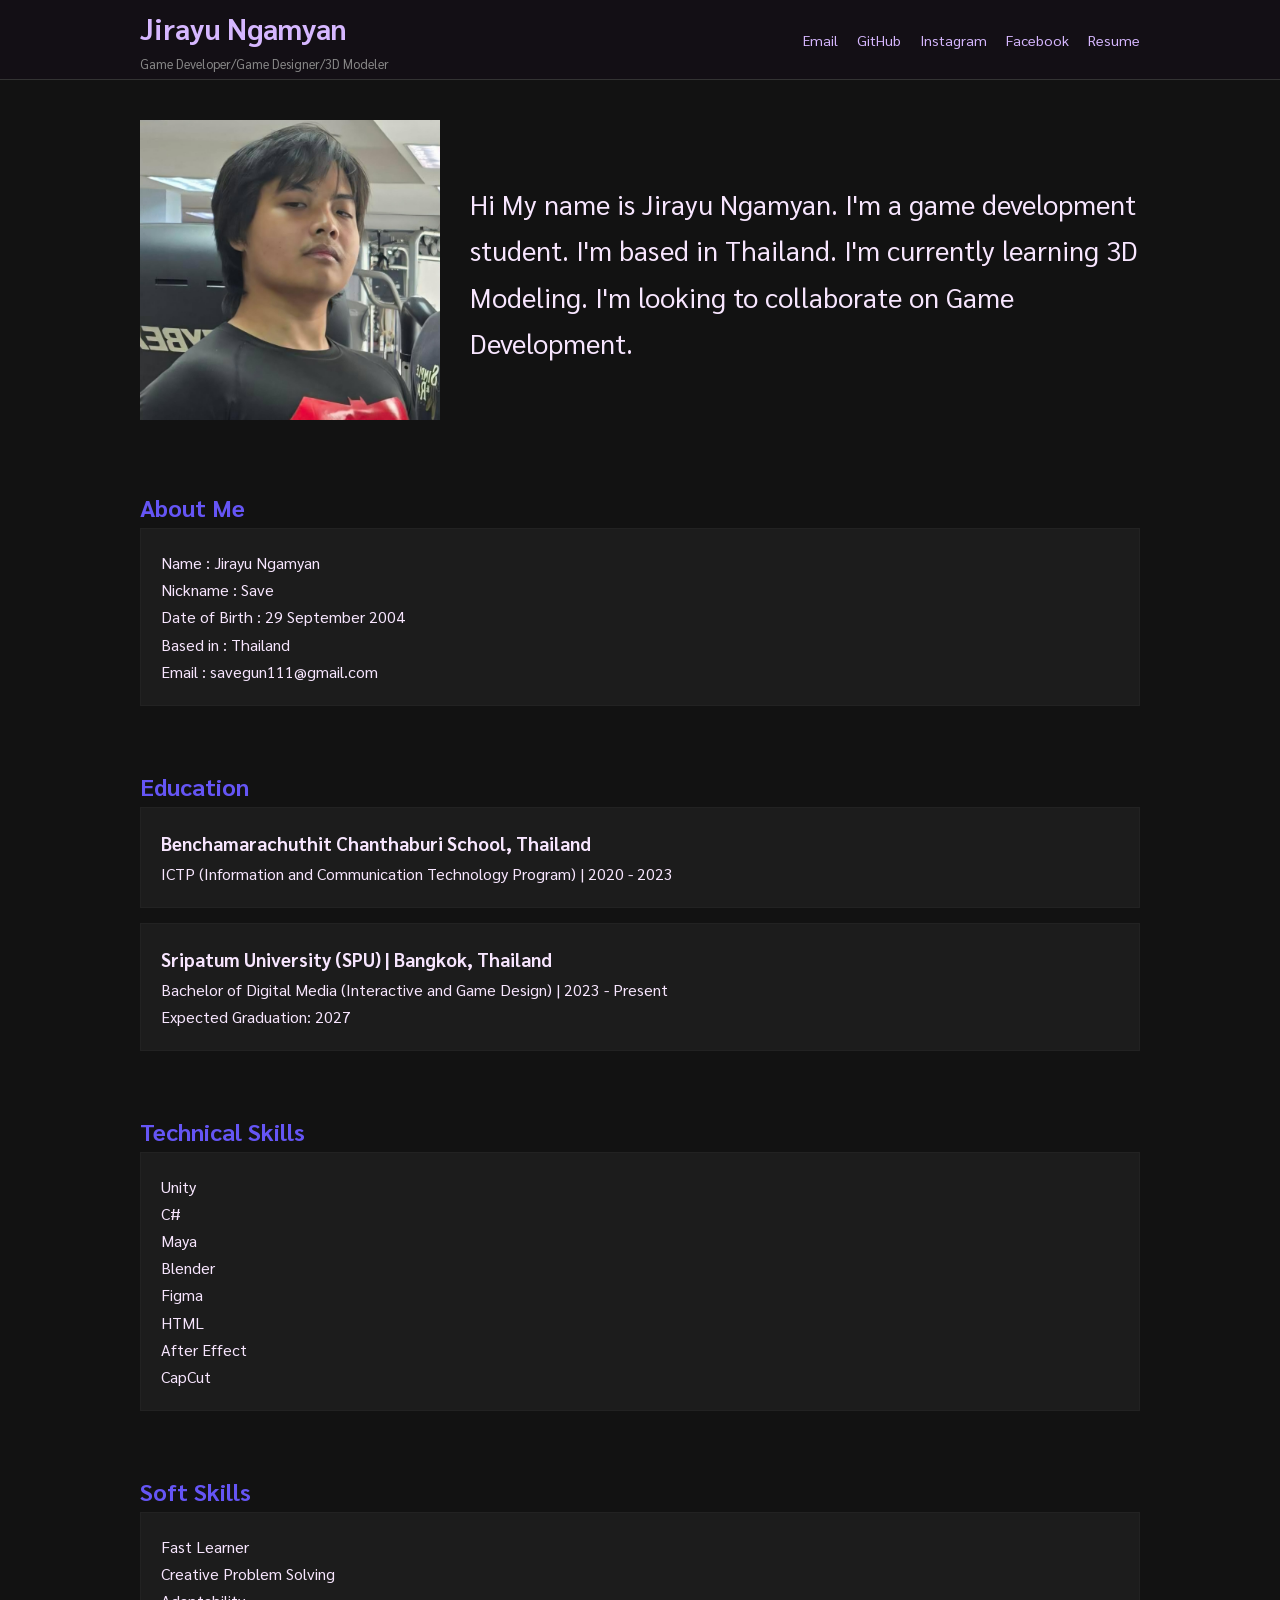
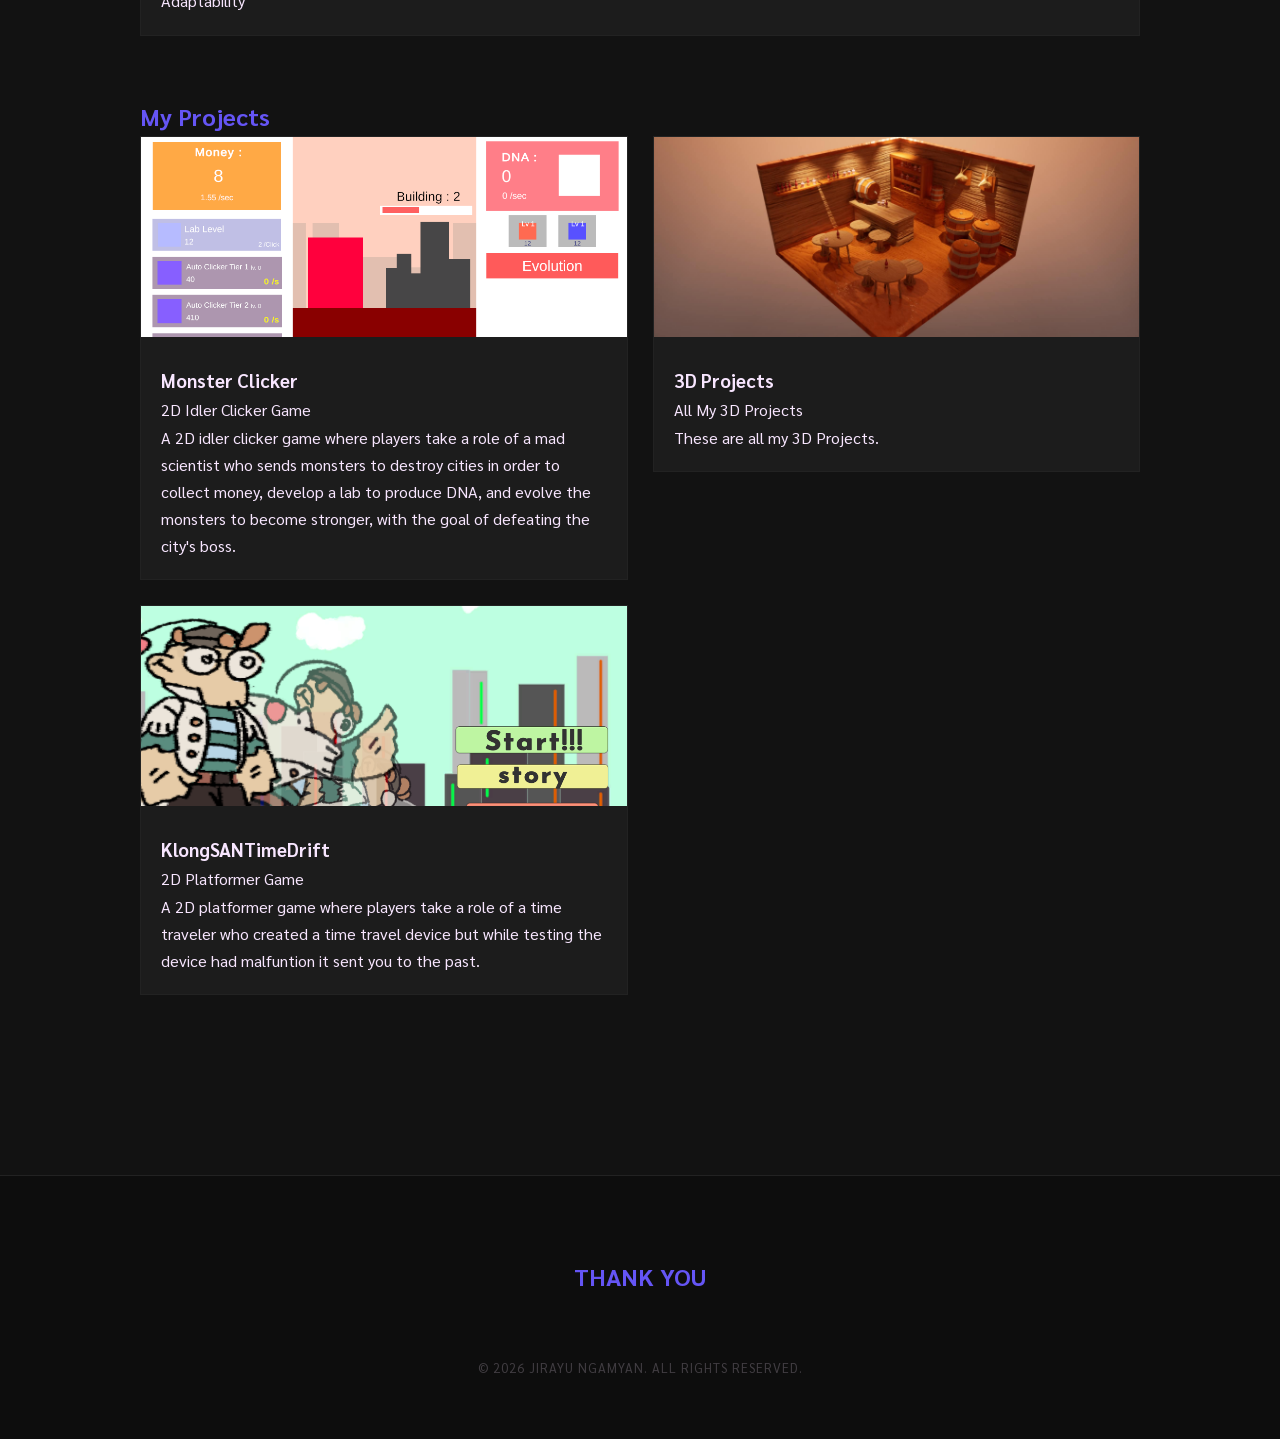
==== index.html @ 4897fbf7 "Add files via upload" ====
<!DOCTYPE html>
<html lang="th">
<head>
    <meta charset="utf-8">
    <meta content="width=device-width, initial-scale=1.0" name="viewport">
    <title>Jirayu Ngamyan | Game Developer/Game Designer/3D Modeler</title>
    <link rel="stylesheet" href="style.css">
    <link href="https://fonts.googleapis.com" rel="preconnect"/>
    <link crossorigin="" href="https://fonts.gstatic.com" rel="preconnect"/>
    <link href="https://fonts.googleapis.com/css2?family=Sarabun:wght@300;400;500;700&amp;display=swap" rel="stylesheet"/>
</head>
<body>

    <header>
        <div class="container header-flex">
            <div class="name-box">
                <h1 style="font-size: 1.8rem;">Jirayu Ngamyan</h1>
                <p class="role">Game Developer/Game Designer/3D Modeler</p>
            </div>
            <div class="social-links">
                <a href="mailto:savegun111@gmail.com" target="_blank">Email</a>
                <a href="https://github.com/SAVEboiz" target="_blank">GitHub</a>
                <a href="https://www.instagram.com/j.save_/" target="_blank">Instagram</a>
                <a href="https://www.facebook.com/jirayu.ngamyan" target="_blank">Facebook</a>
                <a href="resume/resume.pdf" target="_blank">Resume</a>
            </div>
        </div>
    </header>

    <main class="container">
        <section class="save">
            <div class="profile-img">
                <img src="img/save.jpg" alt="Profile">
            </div>
            <p style="font-size: 1.7rem;">
                Hi My name is Jirayu Ngamyan. I'm a game development student. I'm based in Thailand. I'm currently learning 3D Modeling. I'm looking to collaborate on Game Development.
            </p>
            
        </section>
        <section class="aboutmesave">
            <h2>About Me</h2>
            <div class="aboutme">
                <p>Name : Jirayu Ngamyan</p>
                <p>Nickname : Save</p>
                <p>Date of Birth : 29 September 2004</p>
                <p>Based in : Thailand</p>
                <p>Email : savegun111@gmail.com</p>
            </div>
        </section>

        <section class="education">
            <h2>Education</h2>
            <div class="educate">
                <h3>Benchamarachuthit Chanthaburi School, Thailand</h3>
                <p>ICTP (Information and Communication Technology Program) | 2020 - 2023</p>
            </div>
            <div class="educate">
                <h3>Sripatum University (SPU) | Bangkok, Thailand</h3>
                <p>Bachelor of Digital Media (Interactive and Game Design) | 2023 - Present</p>
                <p>Expected Graduation: 2027</p>
            </div>
        </section>

        <section class="skills">
            <h2>Technical Skills</h2>
            <div class="tag-cloud">
                <p>Unity</p>
                <p>C#</p>
                <p>Maya</p>
                <p>Blender</p>
                <p>Figma</p>
                <p>HTML</p>
                <p>After Effect</p>
                <p>CapCut</p>
            </div> 
        </section>
        <section class="softskills">
            <h2>Soft Skills</h2>
            <div class="softskill">
                <p>Fast Learner</p>
                <p>Creative Problem Solving</p>
                <p>Adaptability</p>
            </div>
        </section>


        <section class="projects">
            <h2>My Projects</h2>
            <div class="project-grid">
                <a href="proj_MonsClick.html" class="project-card-link">
                    <div class="project-card">
                        <img src="img/MonsClicker.png" alt="Monster Clicker">
                        <div class="card-body">
                            <h3>Monster Clicker</h3>
                            <p class="sub">2D Idler Clicker Game</p>
                            <p>A 2D idler clicker game where players take a role of a mad scientist who sends monsters to destroy cities in order to collect money, develop a lab to produce DNA, and evolve the monsters to become stronger, with the goal of defeating the city's boss.</p>
                        </div>
                    </div>
                </a>
                <a href="3dproj.html" class="project-card-link">
                    <div class="project-card">
                        <img src="img/Saloon.jpg" alt="">
                        <div class="card-body">
                            <h3>3D Projects</h3>
                            <p class="sub">All My 3D Projects</p>
                            <p>These are all my 3D Projects.</p>
                        </div>
                    </div>
                </a>
                <a href="klongsan.html" class="project-card-link">
                    <div class="project-card">
                        <img src="img/cover.png" alt="KlongSan">
                        <div class="card-body">
                            <h3>KlongSANTimeDrift</h3>
                            <p class="sub">2D Platformer Game</p>
                            <p>A 2D platformer game where players take a role of a time traveler who created a time travel device but while testing the device had malfuntion it sent you to the past.</p>
                        </div>
                    </div>
                </a>

            </div>
        </section>
    </main>

    <footer>
        <div class="container">
            <h2>THANK YOU</h2>
            <p class="copyright">© 2026 Jirayu Ngamyan. All Rights Reserved.</p>
        </div>
    </footer>

</body>
</html>
---- style.css ----
/* --- 1. Base & Animations Setup --- */
* {
    margin: 0;
    padding: 0;
    box-sizing: border-box;
}

/* แยก Animation: Header แค่จางปรากฏ (Fade In) */
@keyframes fadeInHeader {
    from { opacity: 0; }
    to { opacity: 1; }
}

/* แยก Animation: เนื้อหาให้จางและเลื่อนขึ้น (Fade In + Slide Up) */
@keyframes fadeInUp {
    from { opacity: 0; transform: translateY(30px); }
    to { opacity: 1; transform: translateY(0); }
}

body {
    background-color: #121212;
    color: hsl(283, 100%, 95%);
    font-family: 'Sarabun', sans-serif;
    line-height: 1.7;
}

/* --- 2. Fixed Header --- */
header { 
    height: 80px; 
    background-color: rgba(20, 16, 22, 0.98); 
    backdrop-filter: blur(10px);
    position: fixed; 
    top: 0;
    left: 0;
    width: 100%;
    z-index: 9999; 
    border-bottom: 1px solid #333;
    display: flex;
    align-items: center;
    
    /* ให้ Header ค่อยๆ ปรากฏขึ้นแบบนิ่งๆ */
    animation: fadeInHeader 0.5s ease-in forwards;
}

.header-flex {
    display: flex;
    justify-content: space-between;
    align-items: center;
    width: 90%;
    max-width: 1000px;
    margin: 0 auto;
}

.name-box h1 { font-size: 1.5rem; color: #d6b7ff; }
.name-box .role { color: #888; font-size: 0.8rem; }

.social-links a {
    color: #d6b7ff;
    text-decoration: none;
    margin-left: 15px;
    font-size: 0.9rem;
    transition: 0.3s;
}

/* --- 3. Container Management (แก้บัคหน้า Index และ Project ซ้อนกัน) --- */
/* บังคับให้เนื้อหาที่ต่อจาก Header เว้นระยะลงมาเสมอ */
header + .container, 
header + main.container {
    margin-top: 100px !important; 
    /* ให้เนื้อหาค่อยๆ เลื่อนขึ้นมาดูมีมิติ */
    animation: fadeInUp 0.8s ease-out forwards;
}

.container {
    width: 90%;
    max-width: 1000px;
    margin: 0 auto;
    padding: 20px 0;
}

/* --- 4. Main Sections (Index Page) --- */
section { margin-bottom: 60px; }
h2 { color: #6555f5}

.save { display: flex; align-items: center; gap: 30px; }
.profile-img img { width: 300px; height: 300px; object-fit: cover; }

.educate{
    background: #1c1c1c;
    padding: 20px;
    margin-bottom: 15px;
    border: 1px solid #222;
}

.aboutme{
    background: #1c1c1c;
    padding: 20px;
    margin-bottom: 15px;
    border: 1px solid #222;
}

.softskill{
    background: #1c1c1c;
    padding: 20px;
    margin-bottom: 15px;
    border: 1px solid #222;
}

.tag-cloud {
    background: #1c1c1c;
    padding: 20px;
    margin-bottom: 15px;
    border: 1px solid #222;
}

/* --- 5. Project Grid & Cards --- */
.project-grid {
    display: grid;
    grid-template-columns: repeat(2, 1fr); 
    gap: 25px;
}
.project-card-link { text-decoration: none; color: inherit; }
.project-card {
    background: #1c1c1c;
    overflow: hidden;
    border: 1px solid #222;
    transition: 0.3s;
}
.project-card:hover { transform: translateY(-5px); border-color: #6555f5; }
.project-card img { width: 100%; height: 200px; object-fit: cover; }
.card-body { padding: 20px; }

/* --- 6. Project Detail Page Specific --- */
.back-link { 
    color: #aea6f8; 
    text-decoration: none; 
    display: block; 
    border: 2px solid #aea6f8;
    width: fit-content;
    padding: 12px 30px;
    margin-bottom: 0 auto 30px; 
    transition: 0.3s;
}
.save-image { width: 100%; max-width: 900px; display: block; margin: 0 auto 30px; }
.project-info-grid { display: grid; grid-template-columns: 2fr 1fr; gap: 20px; margin-bottom: 30px; }
.info-box { background: #1c1c1c; padding: 20px; border: 1px solid #222; }

.gallery-grid { display: grid; grid-template-columns: repeat(2, 1fr); gap: 15px; }
.gallery-grid img { width: 100%; height: 300px; object-fit: cover;}

.download-link {
    display: block; width: fit-content; margin: 40px auto;
    color: #6555f5; border: 2px solid #6555f5; padding: 12px 30px; text-decoration: none;
    transition: 0.3s;
}
.download-link:hover { background: #6555f5; color: #121212; }

/* --- 7. Footer --- */
footer {
    background: #0d0d0d;
    padding: 60px 0 40px;
    margin-top: 100px;
    border-top: 1px solid #222;
    text-align: center;
}

.contact-info h2 {
    font-size: 2rem;
    color: #d6b7ff;
    margin-bottom: 15px;
    border: none; 
    padding: 0;
}

.contact-info p {
    color: #888;
    max-width: 500px;
    margin: 0 auto 30px;
}

.contact-links {
    display: flex;
    justify-content: center;
    gap: 30px;
    margin-bottom: 40px;
}

.contact-links a {
    color: #6555f5; /* สีหลักของเว็บ */
    text-decoration: none;
    font-weight: 600;
    font-size: 1rem;
    transition: 0.3s cubic-bezier(0.4, 0, 0.2, 1);
    position: relative;
}

/* Hover */
.contact-links a::after {
    content: '';
    position: absolute;
    width: 0;
    height: 2px;
    bottom: -5px;
    left: 0;
    background-color: #d6b7ff;
    transition: 0.3s;
}

.contact-links a:hover {
    color: #d6b7ff;
    transform: translateY(-3px);
}

.contact-links a:hover::after {
    width: 100%;
}

.copyright {
    margin-top: 60px;
    font-size: 0.80rem;
    color: #413d42;
    letter-spacing: 1px;
    text-transform: Uppercase;
}

/* Responsive */
@media (max-width: 768px) {
    header + .container, header + main.container { margin-top: 130px !important; }
    .save { flex-direction: column; text-align: center; }
    .project-grid, .project-info-grid, .gallery-grid { grid-template-columns: 1fr; }
    .header-flex { flex-direction: column; gap: 10px; }
}
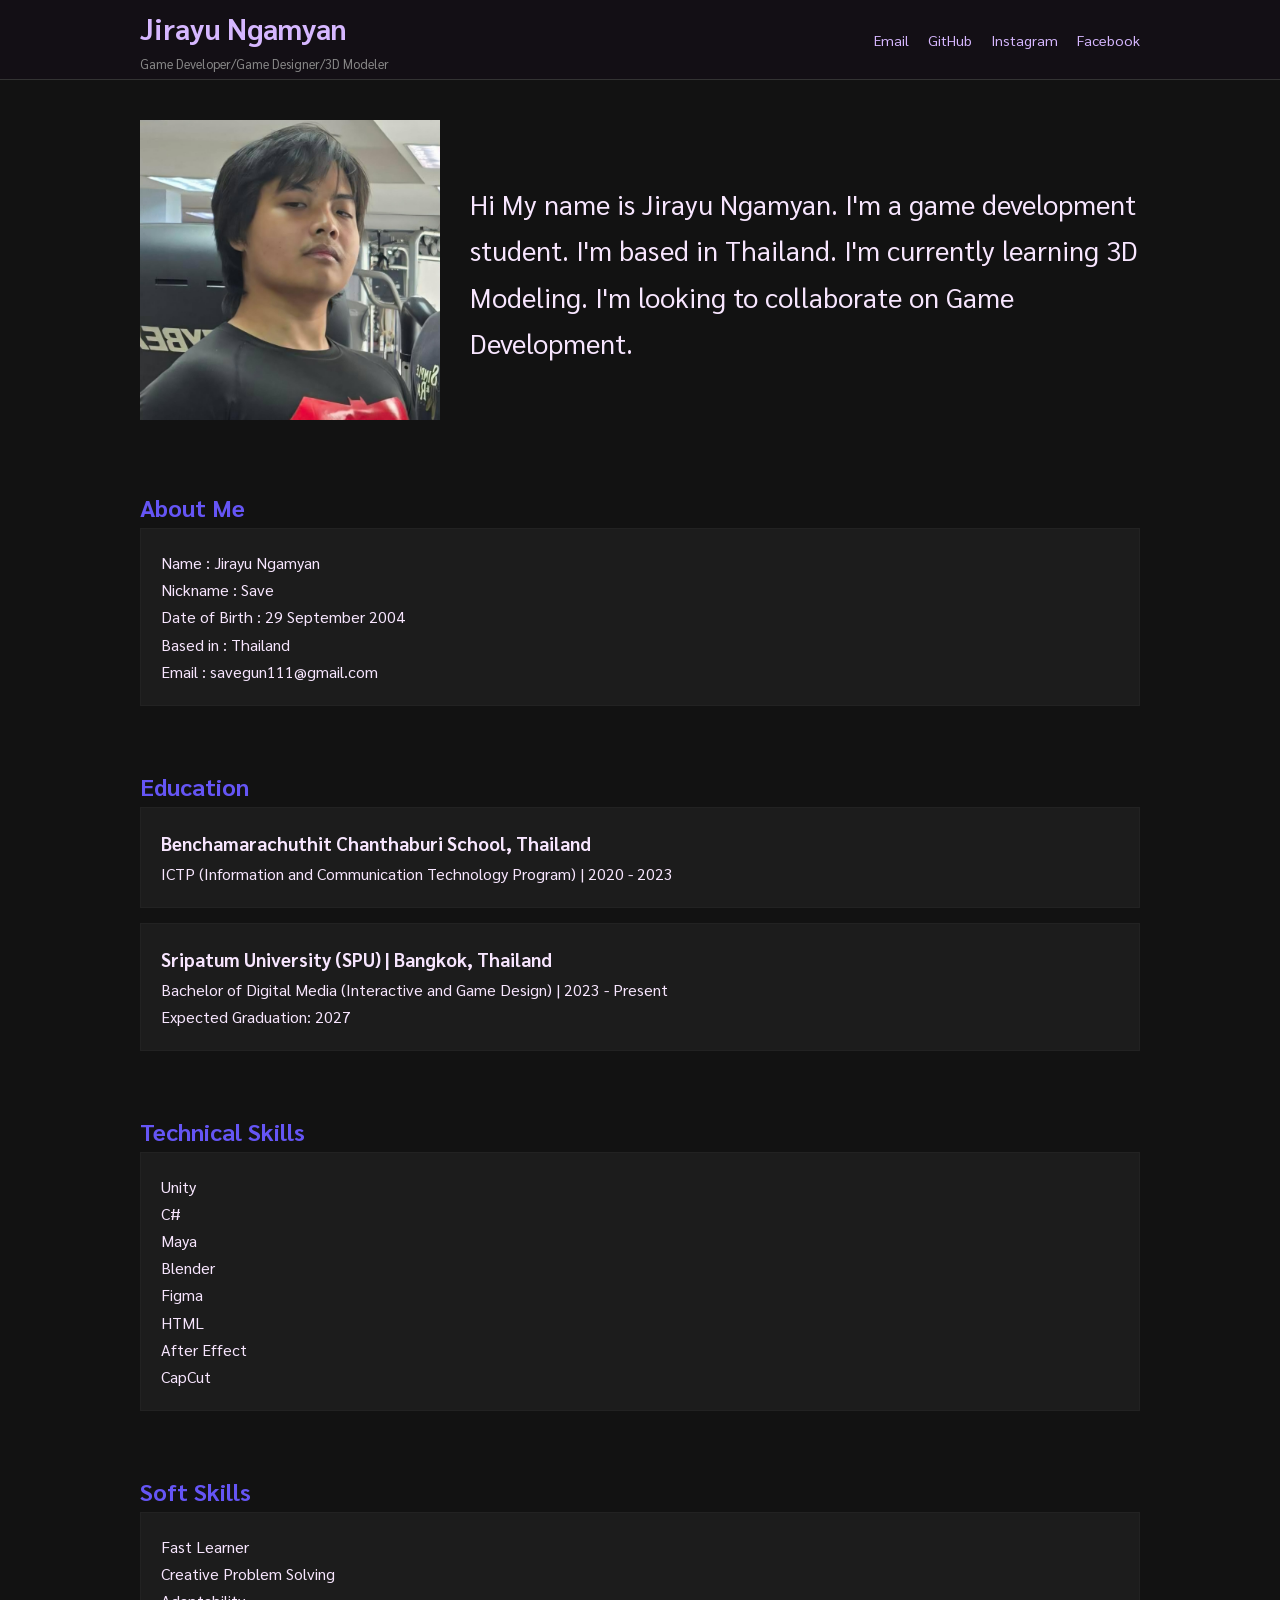
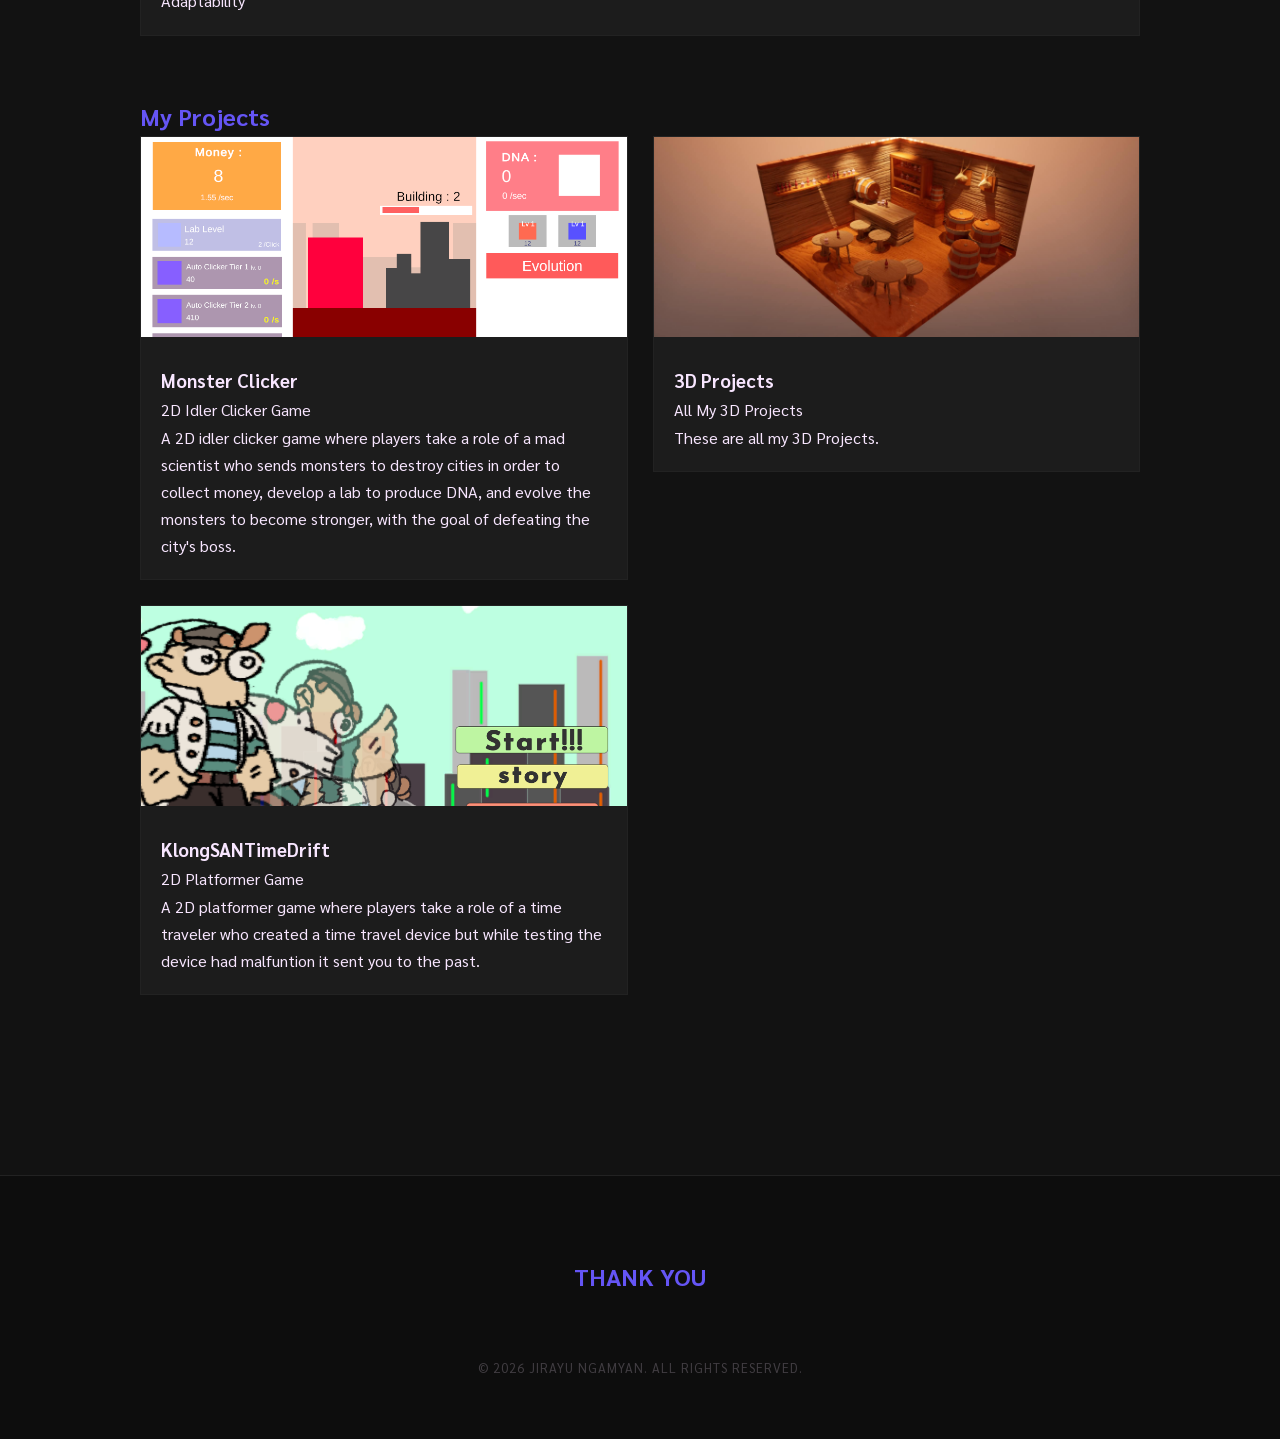
==== commit dc0bbbaa: "Update index.html" ====
--- a/index.html
+++ b/index.html
@@ -22,7 +22,6 @@
                 <a href="https://github.com/SAVEboiz" target="_blank">GitHub</a>
                 <a href="https://www.instagram.com/j.save_/" target="_blank">Instagram</a>
                 <a href="https://www.facebook.com/jirayu.ngamyan" target="_blank">Facebook</a>
-                <a href="resume/resume.pdf" target="_blank">Resume</a>
             </div>
         </div>
     </header>
@@ -130,4 +129,4 @@
     </footer>
 
 </body>
-</html>+</html>
--- a/style.css
+++ b/style.css
@@ -229,4 +229,4 @@
     .save { flex-direction: column; text-align: center; }
     .project-grid, .project-info-grid, .gallery-grid { grid-template-columns: 1fr; }
     .header-flex { flex-direction: column; gap: 10px; }
-}+}
